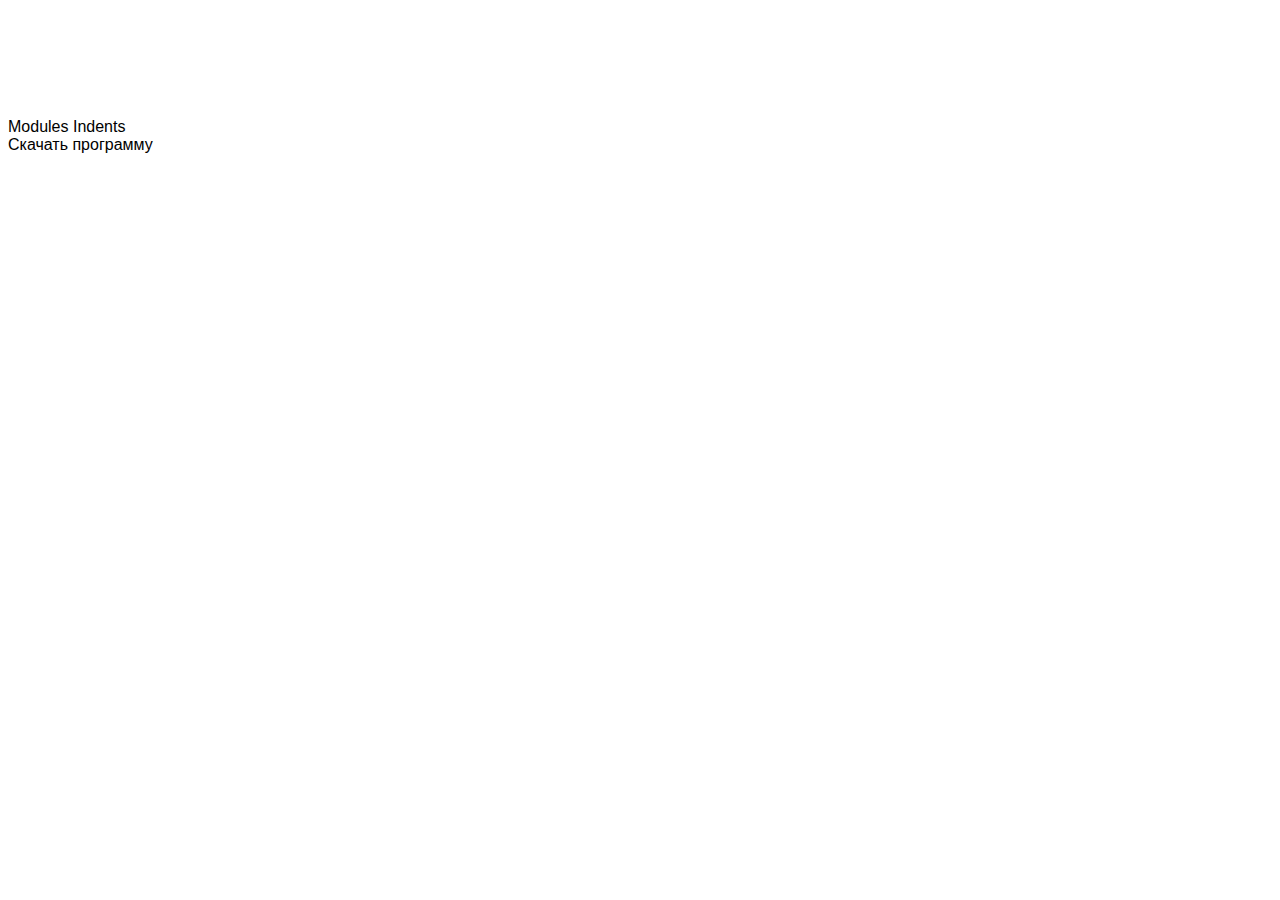
==== frontend/3/index.html @ 87366227 "room" ====
<!DOCTYPE html>
<html lang="en">
<head>
    <meta charset="UTF-8">
    <meta http-equiv="X-UA-Compatible" content="IE-edge">
    <meta name="viewport" content="with=device-width, initial-scale=1.0">
    <title>page</title>
    <link rel="stylesheet" href="css/style.css">

  </head>
  <div class="main-contend">
    <body>
      <p>
        <a class="logo" href="https://skillbox.ru/" target="_blank"><img src="img/logo-light.png" alt="Логотип"></a>
      </p>
      <div>
        <a href="#">Modules</a>
        <a href="article.html">Indents</a>
      </div>

      <a href="2.14 skillbox.docx" download="true">Скачать программу</a>
    </body>
  </div>
























</html>
---- frontend/3/css/style.css ----
html {
	box-sizing: border-box;
}

*,
*::before,
*::after {
	box-sizing: inherit;
}

a {
	color: inherit;
	text-decoration: none;
}

img {
	max-width: 100%;
}

body {
	font-family: Arial, Verdana, sans-serif;
}

.main-content {
  display: flex;
  flex-direction: column;
  align-items: center;
  justify-content: center;
  min-height: 100vh;
  color: #fff;
  background-color: #070217;
}

.logo {
  display: block;
margin: 0 0 50px;
}

.btn {
  display: block;
  margin: 0 0 50px;
}

.btn .link {
  display: inline-block;
  padding: 24px 49px;
  font-weight: 700;
  font-size: 18px;
  background-color: #3f2aff;
}

.btn .link:not(:last-child) {
  margin-right: 25px ;
}

.container {
  margin: 0 auto;
  padding: 80px 0;
  width: 1170px;
}

.title {
  margin: 0 0 40px;
  font-weight: 400;
  font-size: 60px;
  color: #333;
}

.text {
  margin: 0 0 40px;
  width: 872px;
  font-weight: 400;
  font-size: 20px;
  line-height: 32px;
  color: #333;
}

.section {
  border-radius: 20px;
  padding: 30px;
  background-color: #f3f3f3;
  background-position: right center;
  background-repeat: no-repeat;
}

.section:not(:last-child) {
  margin: 0 0 40px;
}

.section .text {
  width: 692px;
  margin: 0 0 10px;
}

.subtitle {
  margin: 0 0 10px;
  font-size: 40px;
  line-height: 46px;
  color: #333;
}

.subtitle2 {
  margin: 0 0 10px;
  font-weight: 400;
  font-size: 30px;
  line-height: 34px;
  color: #333;
}

.list {
  margin: 0;
  padding-left: 15px;
}

.item:not(:last-child) {
  margin-bottom: 20px;
}

.item {
  font-size: 20px;
  color: #3f2aff;
  text-decoration: underline ;
}

.img {
  margin-bottom: 40px;
}

.picture {
  display: inline-block;
  margin: 0 0 40px;
  width: 872px;
  font-size: 0;
}

.downloadlink {
  padding-left: 30px;
  font-size: 18px;
  font-weight: 700;
  color: #3f2aff;
  background-image: url("../img/download.png");
  background-position: left center;
  background-repeat: no-repeat;
}

.text2 {
  border-radius: 20px;
  padding: 50px 95px;
  width: 100%;
  font-weight: 700;
  font-size: 30px;
  color: white;
  background-color: #3f2aff;
}

.block {
  background-image: url(../img/decorate-1.png) ;
}

.block2 {
  background-image: url(../img/decorate-2.png);
  background-size: 285px;
}

.imgcap {
  padding: 19px 0;
  text-align: center;
  border: 1px solid #b6b6b6;
  border-top: none;
  font-size: 14px;
  font-weight: 400;
}
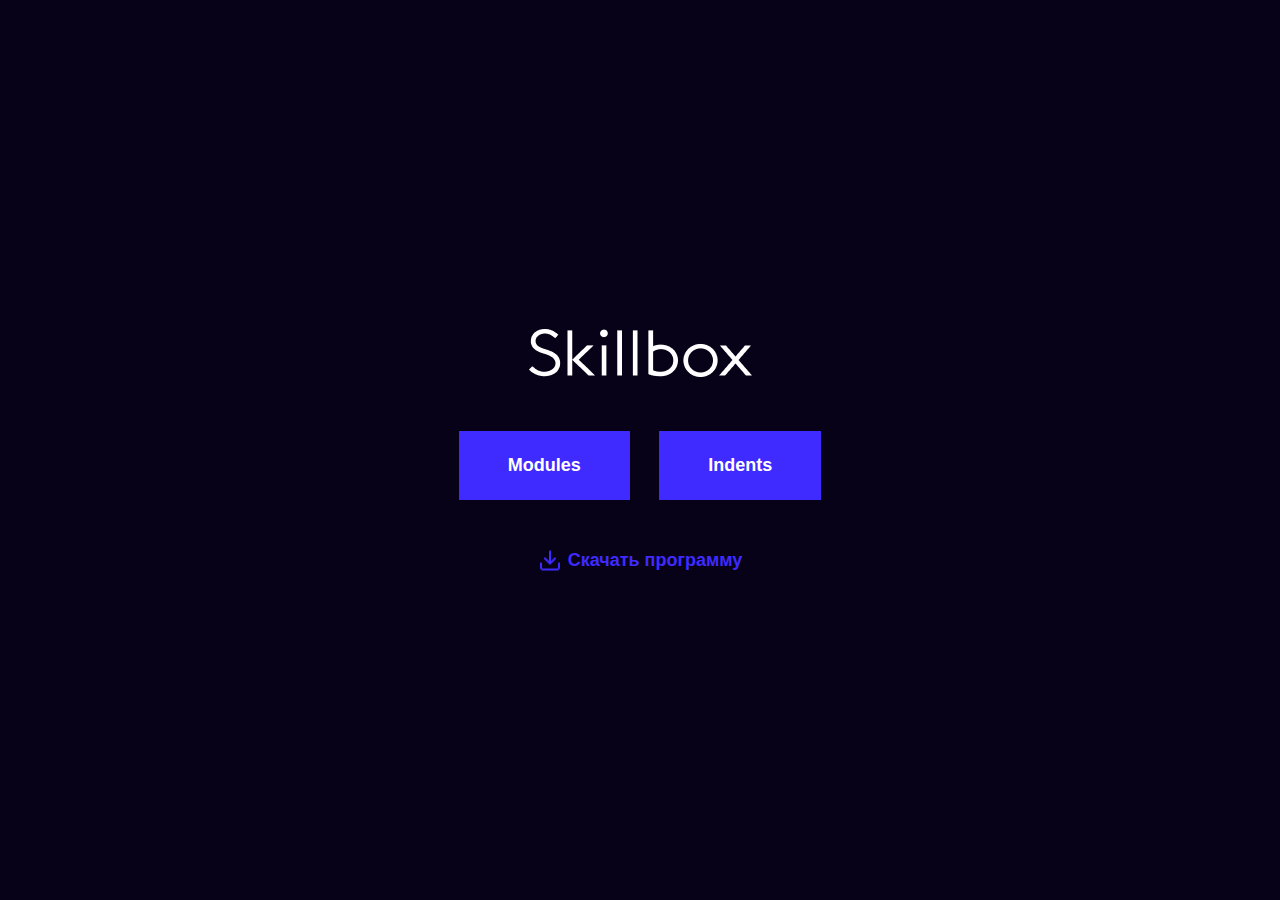
==== commit 9e435bf8: "04.12.22" ====
--- a/frontend/3/index.html
+++ b/frontend/3/index.html
@@ -1,6 +1,6 @@
 <!DOCTYPE html>
-<html lang="en">
-<head>
+<html lang="ru">
+  <head>
     <meta charset="UTF-8">
     <meta http-equiv="X-UA-Compatible" content="IE-edge">
     <meta name="viewport" content="with=device-width, initial-scale=1.0">
@@ -8,20 +8,15 @@
     <link rel="stylesheet" href="css/style.css">
 
   </head>
-  <div class="main-contend">
-    <body>
-      <p>
-        <a class="logo" href="https://skillbox.ru/" target="_blank"><img src="img/logo-light.png" alt="Логотип"></a>
-      </p>
-      <div>
-        <a href="#">Modules</a>
-        <a href="article.html">Indents</a>
-      </div>
-
-      <a href="2.14 skillbox.docx" download="true">Скачать программу</a>
-    </body>
-  </div>
-
+  <body>
+    <div class="main-content">
+      <a class="logo" href="https://skillbox.ru/" target="_blank"><img src="img/logo-light.png" alt="Логотип"></a>
+    <div class="btn">
+      <a class="link" href="#">Modules</a> <a class="link" href="article.html">Indents</a>
+    </div>
+    <a class="downloadlink" href="skillbox.docx" download="true" >Скачать программу</a>
+    </div>
+  </body>
 
 
 
--- a/frontend/3/css/style.css
+++ b/frontend/3/css/style.css
@@ -19,6 +19,7 @@
 
 body {
 	font-family: Arial, Verdana, sans-serif;
+  margin: auto;
 }
 
 .main-content {
